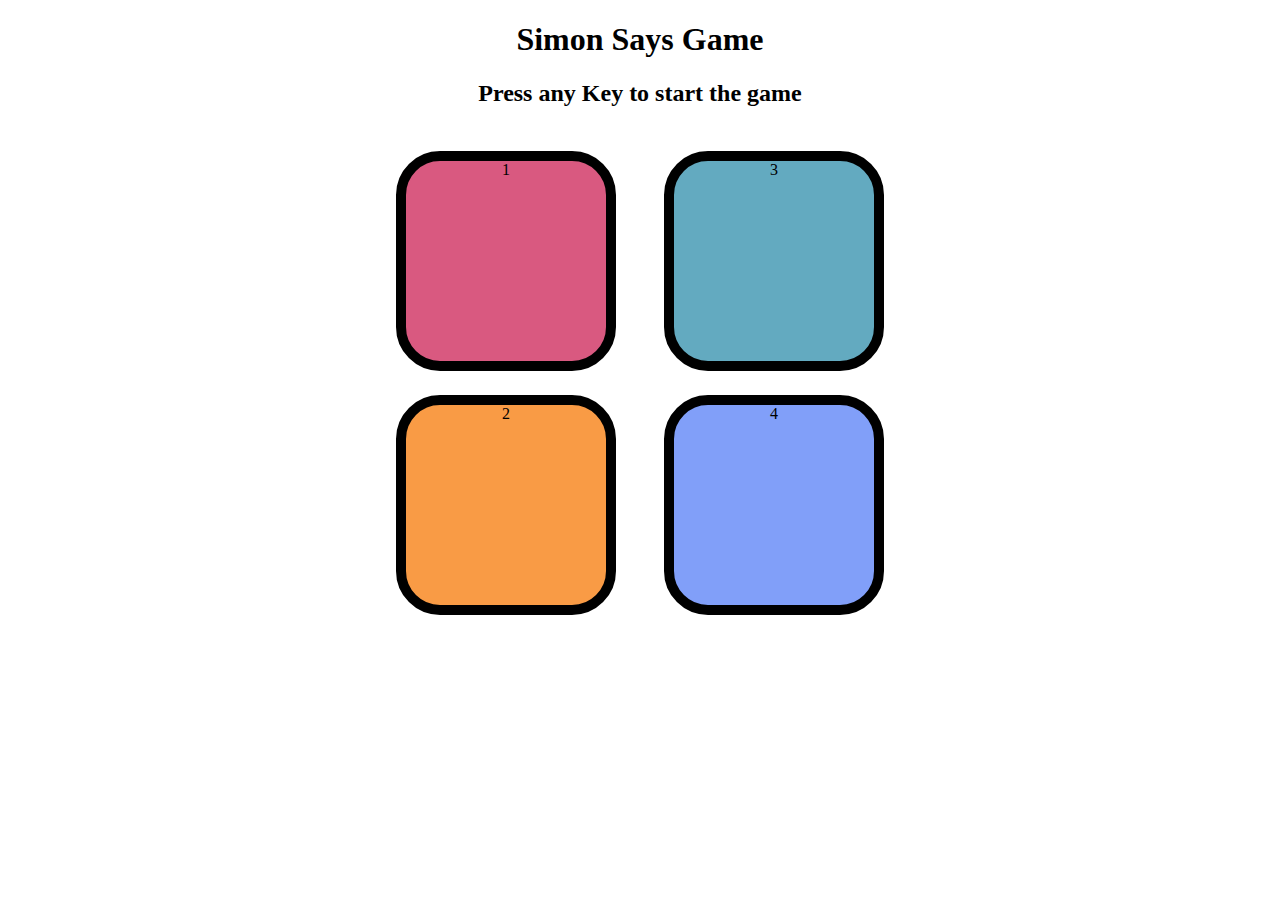
==== Simon Says Game/index.html @ d1967966 "15-02-2025" ====
<!DOCTYPE html>
<html lang="en">

<head>
    <meta charset="UTF-8">
    <meta name="viewport" content="width=device-width, initial-scale=1.0">
    <title>Simon Say Game</title>
    <link rel="stylesheet" href="style.css">
</head>

<body>
    <h1>Simon Says Game</h1>
    <h2>Press any Key to start the game</h2>
    <div class="btn-container">
        <div class="line1">
            <div class="btn red" type="button" id="red">1</div>
            <div class="btn yellow" type="button" id="yellow">2</div>
        </div>
        <div class="line2">
            <div class="btn green" type="button" id="green">3</div>
            <div class="btn blue" type="button" id="blue">4</div>
        </div>
    </div>
    <script src="script.js"></script>
</body>

</html >
---- Simon Says Game/style.css ----
body {
    text-align: center;
}

.btn {
    height: 200px;
    width: 200px;
    border: 10px solid black;
    border-radius: 20%;
    margin: 1.5rem;
}

.btn-container {
    display: flex;
    justify-content: center;
}

.red {
    background-color: #d95980;
}

.yellow {
    background-color: #f99b45;
}

.green {
    background-color: #63aac0;
}

.blue {
    background-color: #819ff9;
}

.flash {
    background-color: white;
}

.userFlash {
    background-color: green;
}
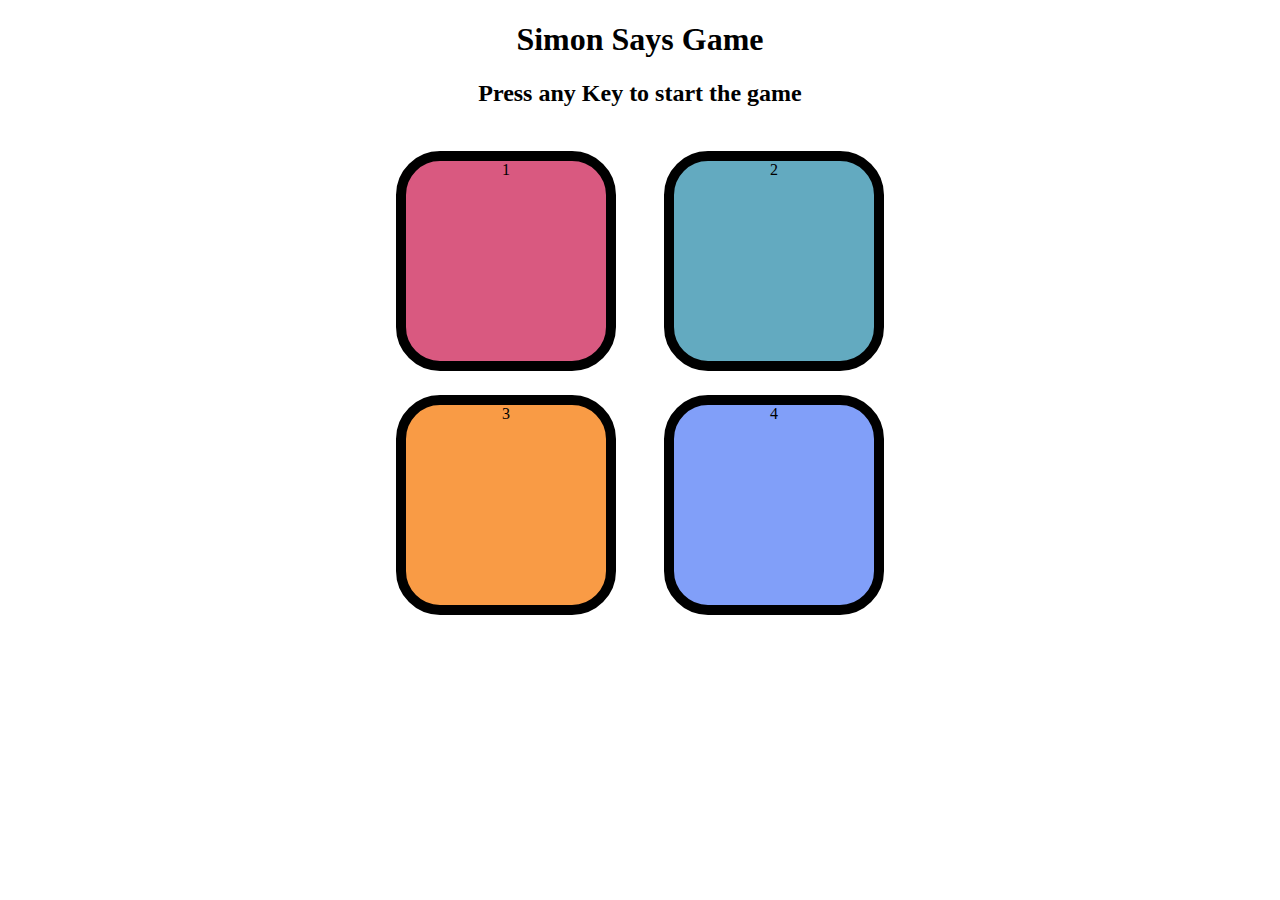
==== commit 02132191: "17-02-2025" ====
--- a/Simon Says Game/index.html
+++ b/Simon Says Game/index.html
@@ -14,10 +14,10 @@
     <div class="btn-container">
         <div class="line1">
             <div class="btn red" type="button" id="red">1</div>
-            <div class="btn yellow" type="button" id="yellow">2</div>
+            <div class="btn yellow" type="button" id="yellow">3</div>
         </div>
         <div class="line2">
-            <div class="btn green" type="button" id="green">3</div>
+            <div class="btn green" type="button" id="green">2</div>
             <div class="btn blue" type="button" id="blue">4</div>
         </div>
     </div>
--- a/Simon Says Game/style.css
+++ b/Simon Says Game/style.css
@@ -13,6 +13,10 @@
 .btn-container {
     display: flex;
     justify-content: center;
+}
+
+.gameOver {
+    background-color: red;
 }
 
 .red {
